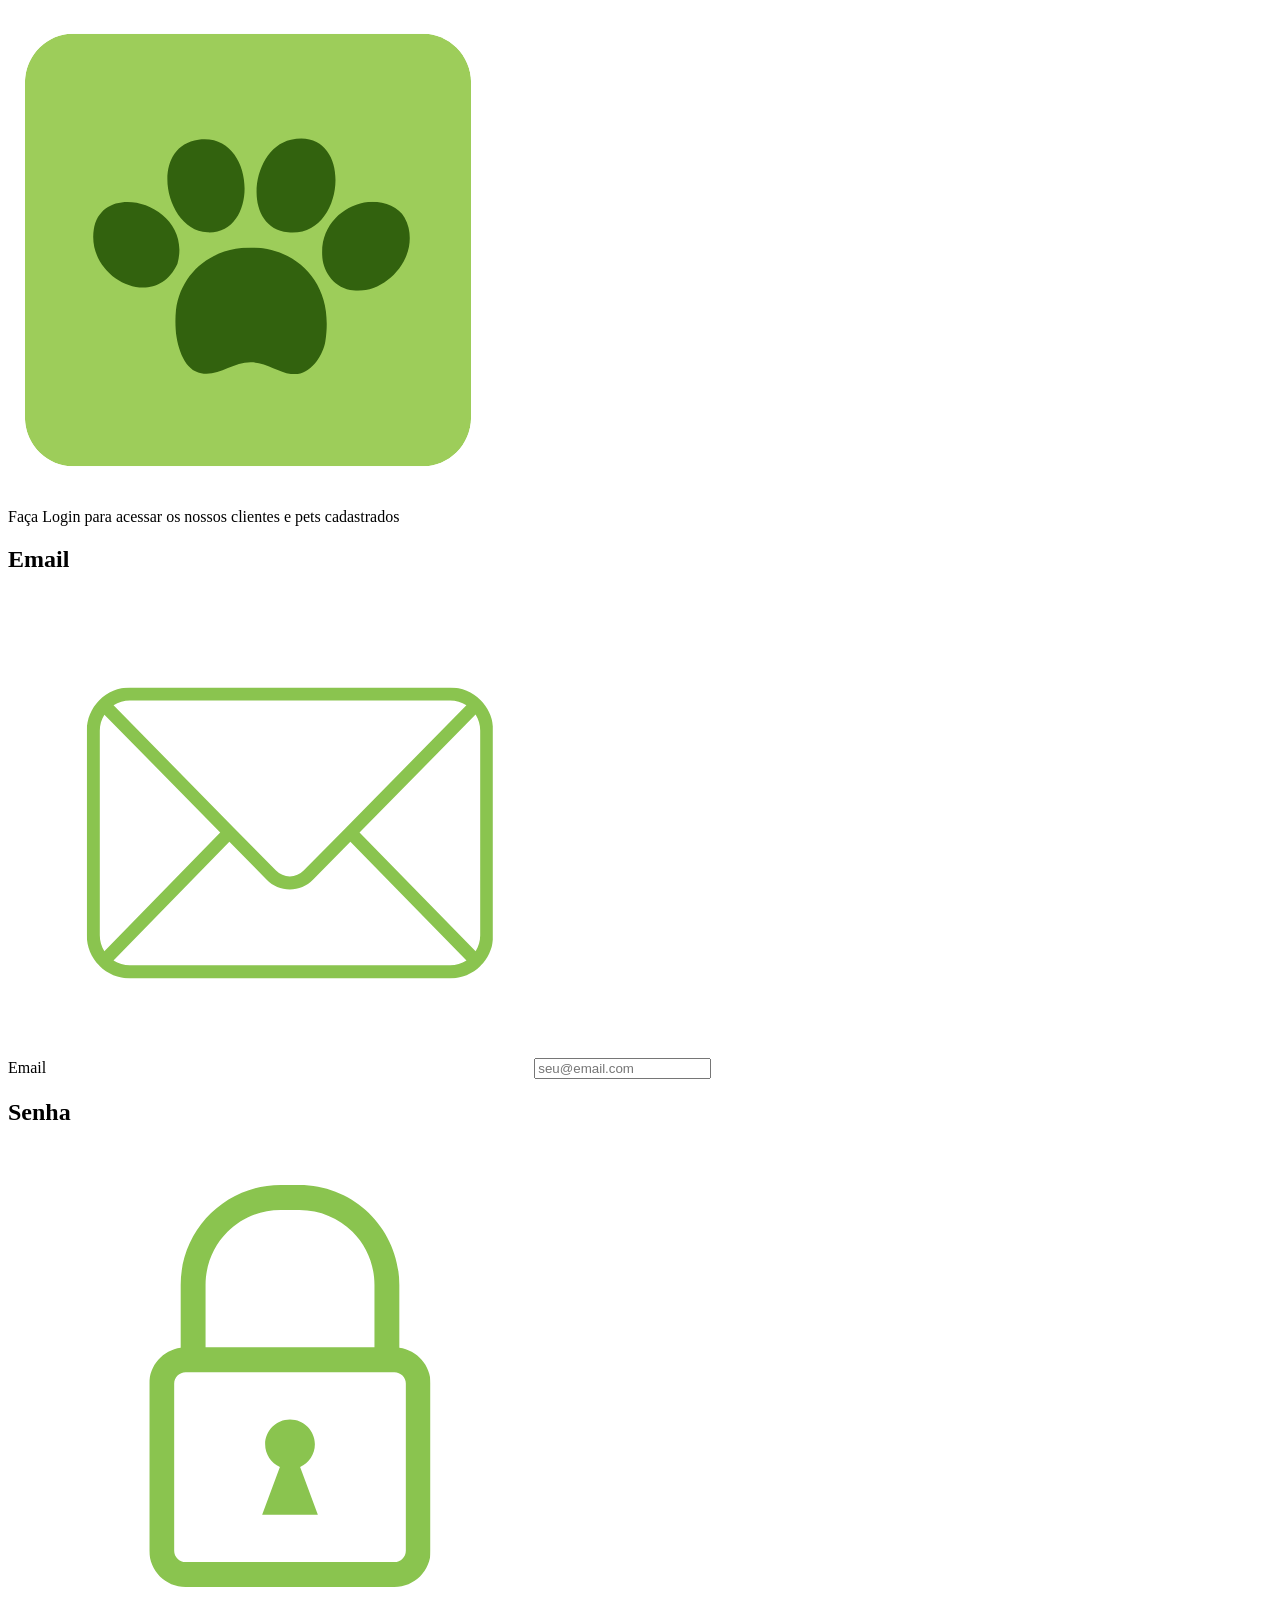
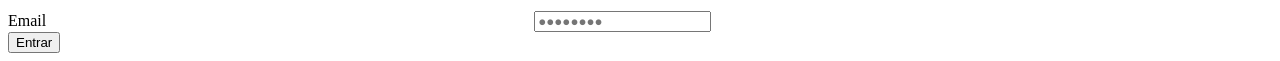
==== index.html @ e519d96e "feat(auth): criar estrutura base HTML da tela de login" ====
<!DOCTYPE html>
<html lang="pt-br">
<head>
    <meta charset="UTF-8">
    <meta name="viewport" content="width=device-width, initial-scale=1.0">
    <link rel="stylesheet" href="style/tela-inicial.css">
    <title>PetCare+</title>
</head>
<body>
    <header>
        <img src="assets/logo.svg" alt="logo do pet">
        <p>Faça Login para acessar os nossos clientes e pets cadastrados</p>
    </header>
    <section id="login-container">
        <form class="login-form">
            <div class="input">
                <h2>Email</h2>
                <label for="email-usuario" class="sr-only">Email</label>
                <img src="assets/email.svg" alt="ícone do email">
                <input type="email" id="email-usuario" placeholder="seu@email.com" required>
            </div>
            <div class="input">
                <h2>Senha</h2>
                <label for="senha-usuario" class="sr-only">Email</label>
                <img src="assets/senha.svg" alt="ícone do email">
                <input type="password" id="senha-usuario" placeholder="●●●●●●●●" required>
            </div>
            <button type="submit">Entrar</button>
        </form>
    </section>
</body>
</html>
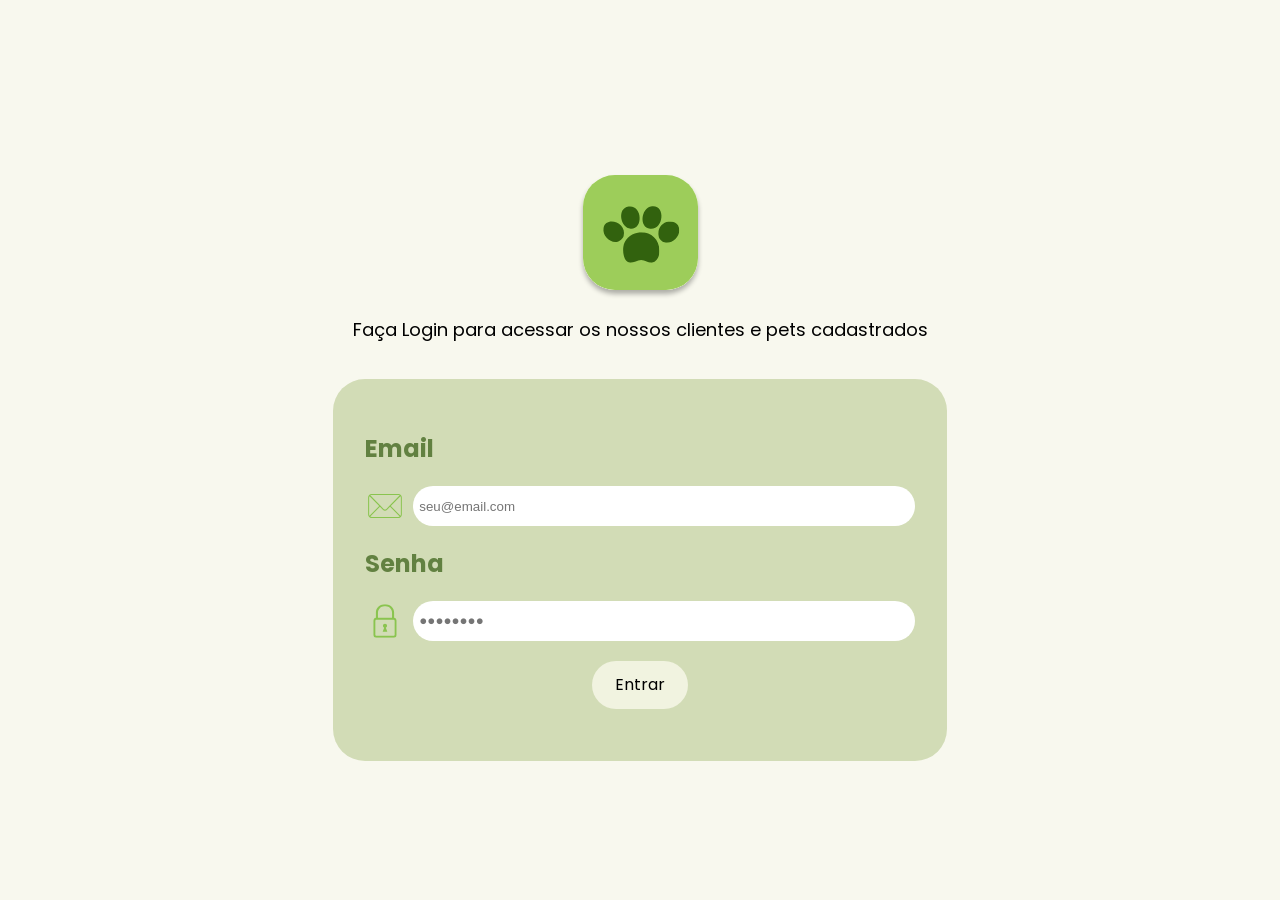
==== commit c02e338a: "feat(auth): adicionar mensagem de erro de login" ====
--- a/index.html
+++ b/index.html
@@ -3,7 +3,7 @@
 <head>
     <meta charset="UTF-8">
     <meta name="viewport" content="width=device-width, initial-scale=1.0">
-    <link rel="stylesheet" href="style/tela-inicial.css">
+    <link rel="stylesheet" href="style/tela-login.css">
     <title>PetCare+</title>
 </head>
 <body>
@@ -13,20 +13,22 @@
     </header>
     <section id="login-container">
         <form class="login-form">
+            <h2>Email</h2>
             <div class="input">
-                <h2>Email</h2>
                 <label for="email-usuario" class="sr-only">Email</label>
                 <img src="assets/email.svg" alt="ícone do email">
                 <input type="email" id="email-usuario" placeholder="seu@email.com" required>
             </div>
+            <h2>Senha</h2>
             <div class="input">
-                <h2>Senha</h2>
                 <label for="senha-usuario" class="sr-only">Email</label>
                 <img src="assets/senha.svg" alt="ícone do email">
                 <input type="password" id="senha-usuario" placeholder="●●●●●●●●" required>
             </div>
+            <p id="erro-login" style="color: red; display: none; text-align: center;"></p>
             <button type="submit">Entrar</button>
         </form>
     </section>
+    <script src="scripts/auth.js"></script>
 </body>
 </html>
--- a/style/tela-login.css
+++ b/style/tela-login.css
@@ -0,0 +1,111 @@
+@import url('https://fonts.googleapis.com/css2?family=Poppins:wght@300;400;500;600;700&display=swap');
+
+body {
+    margin: 0;
+    padding: 0;
+    box-sizing: content-box;
+    background-color: #f8f8ee;
+    font-family: Arial, Helvetica, sans-serif;
+    
+    min-height: 100vh;
+    display: flex;
+    justify-content: center;
+    align-items: center;
+    flex-direction: column;
+}
+
+header{
+    display: flex;
+    justify-content: center;
+    align-items: center;
+    flex-direction: column;
+    max-width: 100%;
+    height: 5em;
+    padding: 5em;
+    gap: 0.5em;
+}
+
+header img{
+    width: clamp(60px, 15vw, 115px);
+    height: auto;
+    box-shadow: 0px 4px 5px rgba(0, 0, 0, 0.3);
+    border-radius: 2em;
+}
+
+header p{
+    text-align: center;
+    color: black;
+    font-family: 'Poppins', sans-serif;
+    font-size: large;
+    margin-bottom: 0;
+}
+
+.login-form{
+    max-width: 75%;
+    margin: auto;
+    background-color: #D2DCB6;
+    padding: 2em;
+    border-radius: 2em;
+    max-height: 20em;
+}
+
+label{
+  position: absolute;
+  width: 1px;
+  height: 1px;
+  padding: 0;
+  margin: -1px;
+  overflow: hidden;
+  clip: rect(0, 0, 0, 0);
+  border: 0;
+  white-space: nowrap;
+}
+
+.login-form h2{
+    color: #628141;
+    font-family: 'Poppins', sans-serif;
+    text-align: left;
+}
+
+.input{
+    display: flex;
+    align-items: center;
+    gap: 0.5em;
+}
+
+.input img{
+    width: clamp(35px, 8%, 40px);
+    /*35: tam mínimo em telas menores; 8%: tam proporcional ao container; 40px: tam máximo*/
+    height: auto; /*mantém a proporção correta*/
+}
+
+.input input{
+    flex: 1;
+    box-sizing: border-box;
+    height: 3em;
+    border-radius: 2em;
+    border: none;
+    padding: 0.5em;
+}
+
+.input input:focus{
+    outline: 0.2em solid #628141;
+}
+
+.login-form button{
+    width: 6em;
+    height: 3em;
+    margin-top: 2em;
+    display: block;
+    margin: 20px auto;
+    border-radius: 2em;
+    border: none;
+    font-size: 1em;
+    font-family: 'Poppins', sans-serif;
+    background-color: #F1F3E0;
+}
+
+.login-form button:hover{
+    background-color: #628141;
+    color: white;
+}
